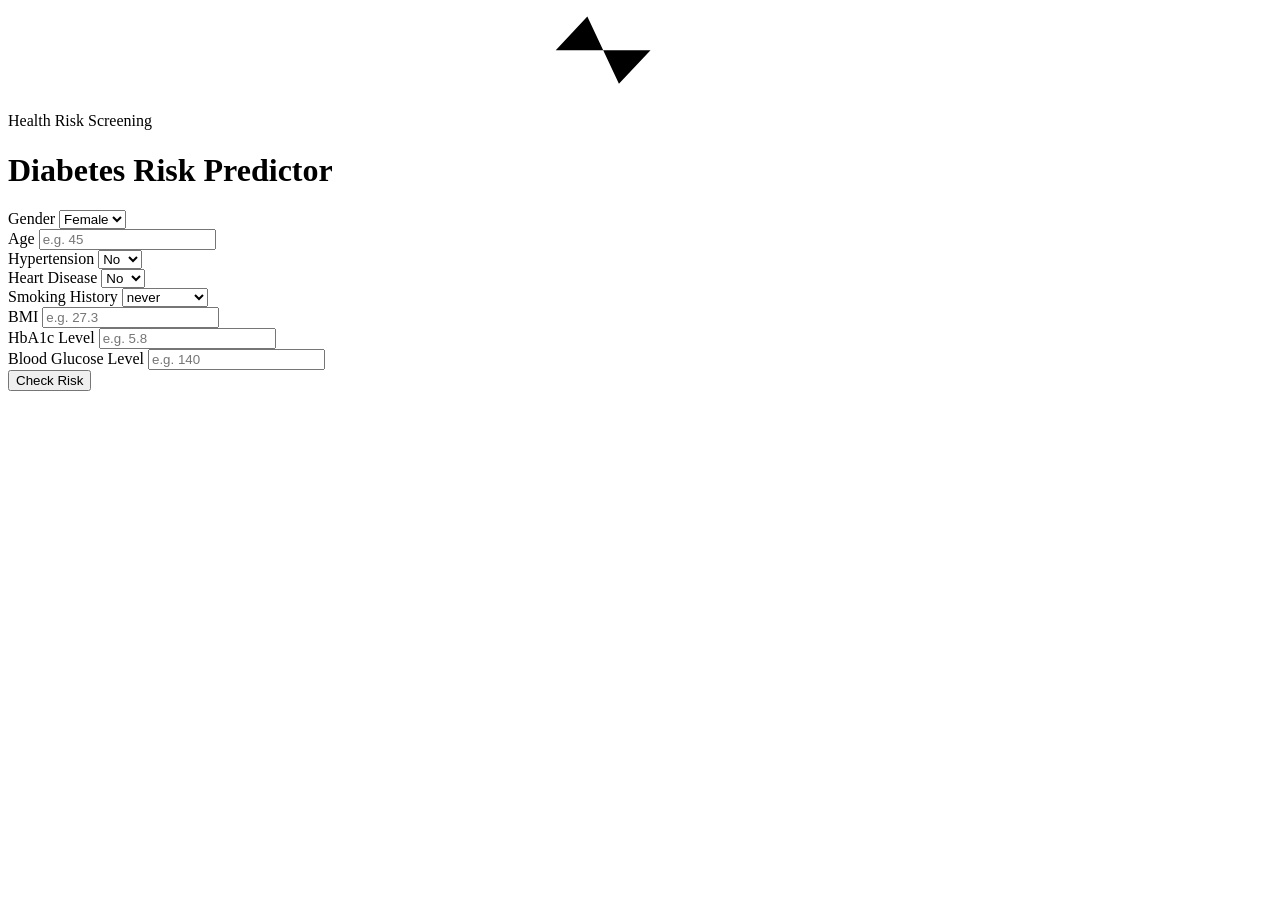
==== templates/index.html @ 483264c7 "Add files via upload" ====
<!DOCTYPE html>
<html>
<head>
    <meta charset="UTF-8">
    <meta name="viewport" content="width=device-width, initial-scale=1.0">
    <title>Diabetes Risk Predictor</title>
    <link rel="preconnect" href="https://fonts.googleapis.com">
    <link href="https://fonts.googleapis.com/css2?family=Space+Grotesk:wght@500;700&family=IBM+Plex+Sans:wght@400;500&family=IBM+Plex+Mono:wght@400;500&display=swap" rel="stylesheet">
    <link rel="stylesheet" href="{{ url_for('static', filename='style.css') }}">
</head>
<body>
    <div class="pulse-strip">
        <svg viewBox="0 0 600 40" preserveAspectRatio="none">
            <polyline points="0,20 260,20 275,4 290,36 305,20 600,20" />
        </svg>
    </div>

    <main class="card">
        <p class="eyebrow">Health Risk Screening</p>
        <h1>Diabetes Risk Predictor</h1>

        <form action="/predict" method="post">
            <div class="grid">
                <div class="field">
                    <label>Gender</label>
                    <select name="gender">
                        <option value="Female">Female</option>
                        <option value="Male">Male</option>
                    </select>
                </div>

                <div class="field">
                    <label>Age</label>
                    <input type="number" step="1" name="age" placeholder="e.g. 45" required>
                </div>

                <div class="field">
                    <label>Hypertension</label>
                    <select name="hypertension">
                        <option value="0">No</option>
                        <option value="1">Yes</option>
                    </select>
                </div>

                <div class="field">
                    <label>Heart Disease</label>
                    <select name="heart_disease">
                        <option value="0">No</option>
                        <option value="1">Yes</option>
                    </select>
                </div>

                <div class="field">
                    <label>Smoking History</label>
                    <select name="smoking_history">
                        <option value="never">never</option>
                        <option value="No Info">No Info</option>
                        <option value="former">former</option>
                        <option value="not current">not current</option>
                        <option value="ever">ever</option>
                        <option value="current">current</option>
                    </select>
                </div>

                <div class="field">
                    <label>BMI</label>
                    <input type="number" step="0.1" name="bmi" placeholder="e.g. 27.3" required>
                </div>

                <div class="field">
                    <label>HbA1c Level</label>
                    <input type="number" step="0.1" name="HbA1c_level" placeholder="e.g. 5.8" required>
                </div>

                <div class="field">
                    <label>Blood Glucose Level</label>
                    <input type="number" step="1" name="blood_glucose_level" placeholder="e.g. 140" required>
                </div>
            </div>

            <button type="submit">Check Risk</button>
        </form>
    </main>
</body>
</html>
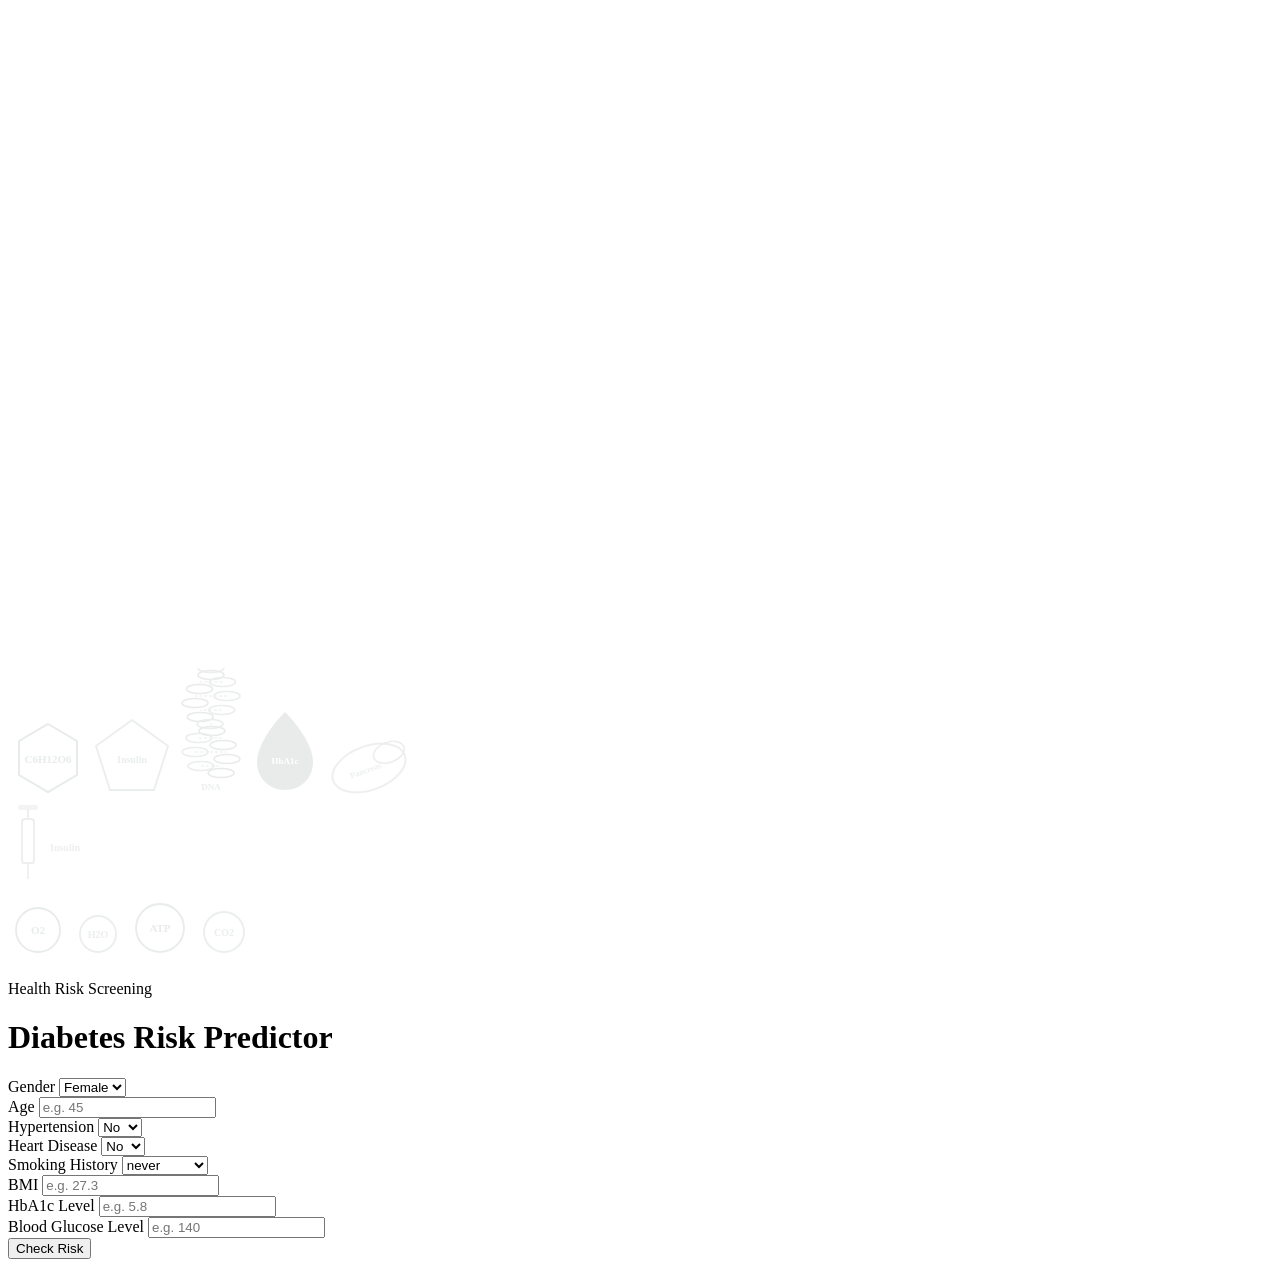
==== commit 39788ef9: "Refactor index.html for improved layout and styling Updated the HTML structure and added new backgro" ====
--- a/templates/index.html
+++ b/templates/index.html
@@ -1,85 +1,154 @@
 <!DOCTYPE html>
-<html>
+<html lang="en">
 <head>
-    <meta charset="UTF-8">
-    <meta name="viewport" content="width=device-width, initial-scale=1.0">
-    <title>Diabetes Risk Predictor</title>
-    <link rel="preconnect" href="https://fonts.googleapis.com">
-    <link href="https://fonts.googleapis.com/css2?family=Space+Grotesk:wght@500;700&family=IBM+Plex+Sans:wght@400;500&family=IBM+Plex+Mono:wght@400;500&display=swap" rel="stylesheet">
-    <link rel="stylesheet" href="{{ url_for('static', filename='style.css') }}">
+<meta charset="UTF-8">
+<meta name="viewport" content="width=device-width, initial-scale=1.0">
+<title>Diabetes Risk Predictor</title>
+<link rel="preconnect" href="https://fonts.googleapis.com">
+<link href="https://fonts.googleapis.com/css2?family=Space+Grotesk:wght@500;700&family=IBM+Plex+Sans:wght@400;500&family=IBM+Plex+Mono:wght@400;500&display=swap" rel="stylesheet">
+<link rel="stylesheet" href="{{ url_for('static', filename='style.css') }}">
 </head>
 <body>
-    <div class="pulse-strip">
-        <svg viewBox="0 0 600 40" preserveAspectRatio="none">
-            <polyline points="0,20 260,20 275,4 290,36 305,20 600,20" />
-        </svg>
+
+<div class="bg-layer">
+  <div class="rings" style="width:120px; height:120px;"></div>
+  <div class="rings" style="width:220px; height:220px;"></div>
+  <div class="rings" style="width:320px; height:320px;"></div>
+
+  <svg class="bg-icon icon-glucose" width="80" height="80" viewBox="-40 -40 80 80" opacity="0.10">
+    <polygon points="0,-34 29,-17 29,17 0,34 -29,17 -29,-17" fill="none" stroke="#244A40" stroke-width="2"/>
+    <text x="0" y="5" text-anchor="middle" font-size="11" fill="#244A40" font-weight="600">C6H12O6</text>
+  </svg>
+  <svg class="bg-icon icon-insulin" width="80" height="80" viewBox="-40 -40 80 80" opacity="0.09">
+    <polygon points="0,-38 36,-12 22,32 -22,32 -36,-12" fill="none" stroke="#244A40" stroke-width="1.8"/>
+    <text x="0" y="5" text-anchor="middle" font-size="10" fill="#244A40" font-weight="600">Insulin</text>
+  </svg>
+  <svg class="bg-icon icon-dna" width="70" height="130" viewBox="-35 0 70 130" opacity="0.09">
+    <g id="dna-rungs"></g>
+    <text x="0" y="122" text-anchor="middle" font-size="9" fill="#244A40" font-weight="700">DNA</text>
+  </svg>
+  <svg class="bg-icon icon-blood" width="70" height="90" viewBox="-35 -40 70 90" opacity="0.09">
+    <path d="M0,-36 C16,-20 28,0 28,14 C28,30 16,42 0,42 C-16,42 -28,30 -28,14 C-28,0 -16,-20 0,-36 Z" fill="#16302B"/>
+    <text x="0" y="16" text-anchor="middle" font-size="9" fill="white" font-weight="700">HbA1c</text>
+  </svg>
+  <svg class="bg-icon icon-pancreas" width="90" height="60" viewBox="-45 -30 90 60" opacity="0.08">
+    <g transform="rotate(-20)">
+      <ellipse cx="0" cy="0" rx="38" ry="22" fill="none" stroke="#244A40" stroke-width="2"/>
+      <ellipse cx="24" cy="-8" rx="16" ry="10" fill="none" stroke="#16302B" stroke-width="1.5"/>
+      <text x="-4" y="4" text-anchor="middle" font-size="8.5" fill="#244A40" font-weight="700">Pancreas</text>
+    </g>
+  </svg>
+  <div class="icon-syringe-wrap">
+    <svg width="90" height="90" viewBox="-20 -45 90 90" opacity="0.08">
+      <rect x="-6" y="-28" width="12" height="44" rx="3" fill="none" stroke="#244A40" stroke-width="2"/>
+      <line x1="0" y1="-28" x2="0" y2="-38" stroke="#244A40" stroke-width="2"/>
+      <rect x="-10" y="-42" width="20" height="5" rx="2" fill="#244A40" opacity="0.7"/>
+      <line x1="0" y1="16" x2="0" y2="32" stroke="#16302B" stroke-width="1.5"/>
+      <line x1="-6" y1="16" x2="6" y2="16" stroke="#244A40" stroke-width="1.5"/>
+      <text x="22" y="4" font-size="10" fill="#244A40" font-weight="600">Insulin</text>
+    </svg>
+  </div>
+  <svg class="bg-icon icon-mol1" width="60" height="60" viewBox="-30 -30 60 60" opacity="0.10">
+    <circle r="22" fill="none" stroke="#244A40" stroke-width="1.8"/><text y="4" text-anchor="middle" font-size="11" fill="#244A40" font-weight="700">O2</text>
+  </svg>
+  <svg class="bg-icon icon-mol2" width="52" height="52" viewBox="-26 -26 52 52" opacity="0.09">
+    <circle r="18" fill="none" stroke="#244A40" stroke-width="1.8"/><text y="4" text-anchor="middle" font-size="10" fill="#244A40" font-weight="700">H2O</text>
+  </svg>
+  <svg class="bg-icon icon-mol3" width="64" height="64" viewBox="-32 -32 64 64" opacity="0.10">
+    <circle r="24" fill="none" stroke="#244A40" stroke-width="1.8"/><text y="4" text-anchor="middle" font-size="11" fill="#244A40" font-weight="700">ATP</text>
+  </svg>
+  <svg class="bg-icon icon-mol4" width="56" height="56" viewBox="-28 -28 56 56" opacity="0.09">
+    <circle r="20" fill="none" stroke="#244A40" stroke-width="1.8"/><text y="4" text-anchor="middle" font-size="10" fill="#244A40" font-weight="700">CO2</text>
+  </svg>
+</div>
+
+<main class="card">
+  <p class="eyebrow">Health Risk Screening</p>
+  <h1>Diabetes Risk Predictor</h1>
+
+  <form action="/predict" method="post">
+    <div class="grid">
+      <div class="field">
+        <label>Gender</label>
+        <select name="gender">
+          <option value="Female">Female</option>
+          <option value="Male">Male</option>
+        </select>
+      </div>
+
+      <div class="field">
+        <label>Age</label>
+        <input type="number" step="1" name="age" placeholder="e.g. 45" required>
+      </div>
+
+      <div class="field">
+        <label>Hypertension</label>
+        <select name="hypertension">
+          <option value="0">No</option>
+          <option value="1">Yes</option>
+        </select>
+      </div>
+
+      <div class="field">
+        <label>Heart Disease</label>
+        <select name="heart_disease">
+          <option value="0">No</option>
+          <option value="1">Yes</option>
+        </select>
+      </div>
+
+      <div class="field">
+        <label>Smoking History</label>
+        <select name="smoking_history">
+          <option value="never">never</option>
+          <option value="No Info">No Info</option>
+          <option value="former">former</option>
+          <option value="not current">not current</option>
+          <option value="ever">ever</option>
+          <option value="current">current</option>
+        </select>
+      </div>
+
+      <div class="field">
+        <label>BMI</label>
+        <input type="number" step="0.1" name="bmi" placeholder="e.g. 27.3" required>
+      </div>
+
+      <div class="field">
+        <label>HbA1c Level</label>
+        <input type="number" step="0.1" name="HbA1c_level" placeholder="e.g. 5.8" required>
+      </div>
+
+      <div class="field">
+        <label>Blood Glucose Level</label>
+        <input type="number" step="1" name="blood_glucose_level" placeholder="e.g. 140" required>
+      </div>
     </div>
 
-    <main class="card">
-        <p class="eyebrow">Health Risk Screening</p>
-        <h1>Diabetes Risk Predictor</h1>
+    <button type="submit" class="submit">Check Risk</button>
+  </form>
+</main>
 
-        <form action="/predict" method="post">
-            <div class="grid">
-                <div class="field">
-                    <label>Gender</label>
-                    <select name="gender">
-                        <option value="Female">Female</option>
-                        <option value="Male">Male</option>
-                    </select>
-                </div>
+<script>
+const dnaGroup = document.getElementById('dna-rungs');
+for (let i = 0; i < 8; i++) {
+  const y = i * 14;
+  const dx = Math.sin(i * 0.8) * 16;
+  const ns = 'http://www.w3.org/2000/svg';
+  const e1 = document.createElementNS(ns, 'ellipse');
+  e1.setAttribute('cx', dx); e1.setAttribute('cy', y); e1.setAttribute('rx', 13); e1.setAttribute('ry', 4.5);
+  e1.setAttribute('fill', 'none'); e1.setAttribute('stroke', '#244A40'); e1.setAttribute('stroke-width', 1.5);
+  dnaGroup.appendChild(e1);
+  const e2 = document.createElementNS(ns, 'ellipse');
+  e2.setAttribute('cx', -dx); e2.setAttribute('cy', y + 7); e2.setAttribute('rx', 13); e2.setAttribute('ry', 4.5);
+  e2.setAttribute('fill', 'none'); e2.setAttribute('stroke', '#16302B'); e2.setAttribute('stroke-width', 1.5);
+  dnaGroup.appendChild(e2);
+  const line = document.createElementNS(ns, 'line');
+  line.setAttribute('x1', dx); line.setAttribute('y1', y); line.setAttribute('x2', -dx); line.setAttribute('y2', y);
+  line.setAttribute('stroke', '#244A40'); line.setAttribute('stroke-width', 1); line.setAttribute('stroke-dasharray', '3,2');
+  dnaGroup.appendChild(line);
+}
+</script>
 
-                <div class="field">
-                    <label>Age</label>
-                    <input type="number" step="1" name="age" placeholder="e.g. 45" required>
-                </div>
-
-                <div class="field">
-                    <label>Hypertension</label>
-                    <select name="hypertension">
-                        <option value="0">No</option>
-                        <option value="1">Yes</option>
-                    </select>
-                </div>
-
-                <div class="field">
-                    <label>Heart Disease</label>
-                    <select name="heart_disease">
-                        <option value="0">No</option>
-                        <option value="1">Yes</option>
-                    </select>
-                </div>
-
-                <div class="field">
-                    <label>Smoking History</label>
-                    <select name="smoking_history">
-                        <option value="never">never</option>
-                        <option value="No Info">No Info</option>
-                        <option value="former">former</option>
-                        <option value="not current">not current</option>
-                        <option value="ever">ever</option>
-                        <option value="current">current</option>
-                    </select>
-                </div>
-
-                <div class="field">
-                    <label>BMI</label>
-                    <input type="number" step="0.1" name="bmi" placeholder="e.g. 27.3" required>
-                </div>
-
-                <div class="field">
-                    <label>HbA1c Level</label>
-                    <input type="number" step="0.1" name="HbA1c_level" placeholder="e.g. 5.8" required>
-                </div>
-
-                <div class="field">
-                    <label>Blood Glucose Level</label>
-                    <input type="number" step="1" name="blood_glucose_level" placeholder="e.g. 140" required>
-                </div>
-            </div>
-
-            <button type="submit">Check Risk</button>
-        </form>
-    </main>
 </body>
-</html>+</html>
